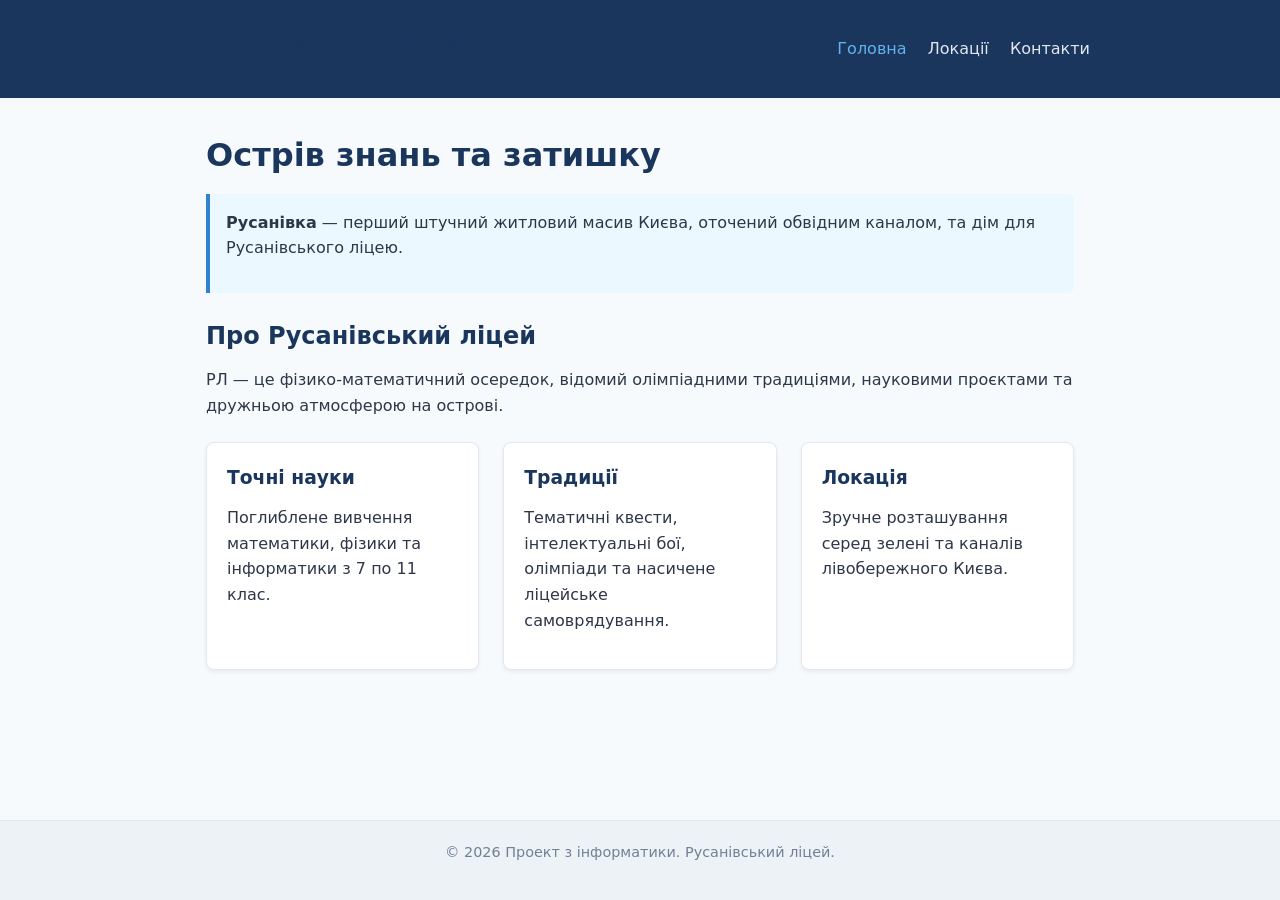
==== index.html @ 9fce975e "add files2" ====
<!DOCTYPE html>
<html lang="uk">
<head>
  <meta charset="UTF-8">
  <meta name="viewport" content="width=device-width, initial-scale=1.0">
  <title>Русанівка та Ліцей | Головна</title>
  <link rel="stylesheet" href="style.css">
</head>
<body>

  <header>
    <div class="header-container">
      <h2>Київська Венеція & РЛ</h2>
      <nav>
        <a href="index.html" class="active">Головна</a>
        <a href="places.html">Локації</a>
        <a href="contacts.html">Контакти</a>
      </nav>
    </div>
  </header>

  <main>
    <h1>Острів знань та затишку</h1>
    <div class="highlight">
      <p><strong>Русанівка</strong> — перший штучний житловий масив Києва, оточений обвідним каналом, та дім для Русанівського ліцею.</p>
    </div>

    <section>
      <h2>Про Русанівський ліцей</h2>
      <p>РЛ — це фізико-математичний осередок, відомий олімпіадними традиціями, науковими проєктами та дружньою атмосферою на острові.</p>
      
      <div class="card-grid">
        <article class="card">
          <h3>Точні науки</h3>
          <p>Поглиблене вивчення математики, фізики та інформатики з 7 по 11 клас.</p>
        </article>
        <article class="card">
          <h3>Традиції</h3>
          <p>Тематичні квести, інтелектуальні бої, олімпіади та насичене ліцейське самоврядування.</p>
        </article>
        <article class="card">
          <h3>Локація</h3>
          <p>Зручне розташування серед зелені та каналів лівобережного Києва.</p>
        </article>
      </div>
    </section>
  </main>

  <footer>
    <p>&copy; 2026 Проект з інформатики. Русанівський ліцей.</p>
  </footer>

</body>
</html>
---- style.css ----
* {
  box-sizing: border-box;
  margin: 0;
  padding: 0;
}

body {
  font-family: system-ui, -apple-system, sans-serif;
  line-height: 1.6;
  color: #2d3748;
  background-color: #f7fafc;
  display: flex;
  flex-direction: column;
  min-height: 100vh;
}

header {
  background: #1a365d;
  color: #fff;
  padding: 1.5rem 1rem;
}

.header-container {
  max-width: 900px;
  margin: 0 auto;
  display: flex;
  justify-content: space-between;
  align-items: center;
  flex-wrap: wrap;
  gap: 1rem;
}

nav a {
  color: #e2e8f0;
  text-decoration: none;
  margin-left: 1rem;
  font-weight: 500;
  transition: color 0.2s ease;
}

nav a:hover,
nav a.active {
  color: #63b3ed;
}

main {
  max-width: 900px;
  margin: 2rem auto;
  padding: 0 1rem;
  flex: 1;
}

h1, h2, h3 {
  color: #1a365d;
  margin-bottom: 0.75rem;
}

p {
  margin-bottom: 1rem;
}

.card-grid {
  display: grid;
  grid-template-columns: repeat(auto-fit, minmax(260px, 1fr));
  gap: 1.5rem;
  margin-top: 1.5rem;
}

.card {
  background: #fff;
  border-radius: 8px;
  padding: 1.25rem;
  box-shadow: 0 2px 4px rgba(0, 0, 0, 0.06);
  border: 1px solid #e2e8f0;
}

.highlight {
  background: #ebf8ff;
  border-left: 4px solid #3182ce;
  padding: 1rem;
  border-radius: 0 6px 6px 0;
  margin-bottom: 1.5rem;
}

/* Форма на сторінці контактів */
form {
  background: #fff;
  padding: 1.5rem;
  border-radius: 8px;
  border: 1px solid #e2e8f0;
  max-width: 500px;
}

.form-group {
  margin-bottom: 1rem;
}

label {
  display: block;
  font-weight: 600;
  margin-bottom: 0.25rem;
}

input, textarea {
  width: 100%;
  padding: 0.5rem;
  border: 1px solid #cbd5e0;
  border-radius: 4px;
  font-family: inherit;
}

button {
  background: #3182ce;
  color: #fff;
  border: none;
  padding: 0.6rem 1.2rem;
  border-radius: 4px;
  cursor: pointer;
  font-weight: 600;
}

button:hover {
  background: #2b6cb0;
}

footer {
  background: #edf2f7;
  text-align: center;
  padding: 1.25rem;
  font-size: 0.9rem;
  color: #718096;
  border-top: 1px solid #e2e8f0;
}
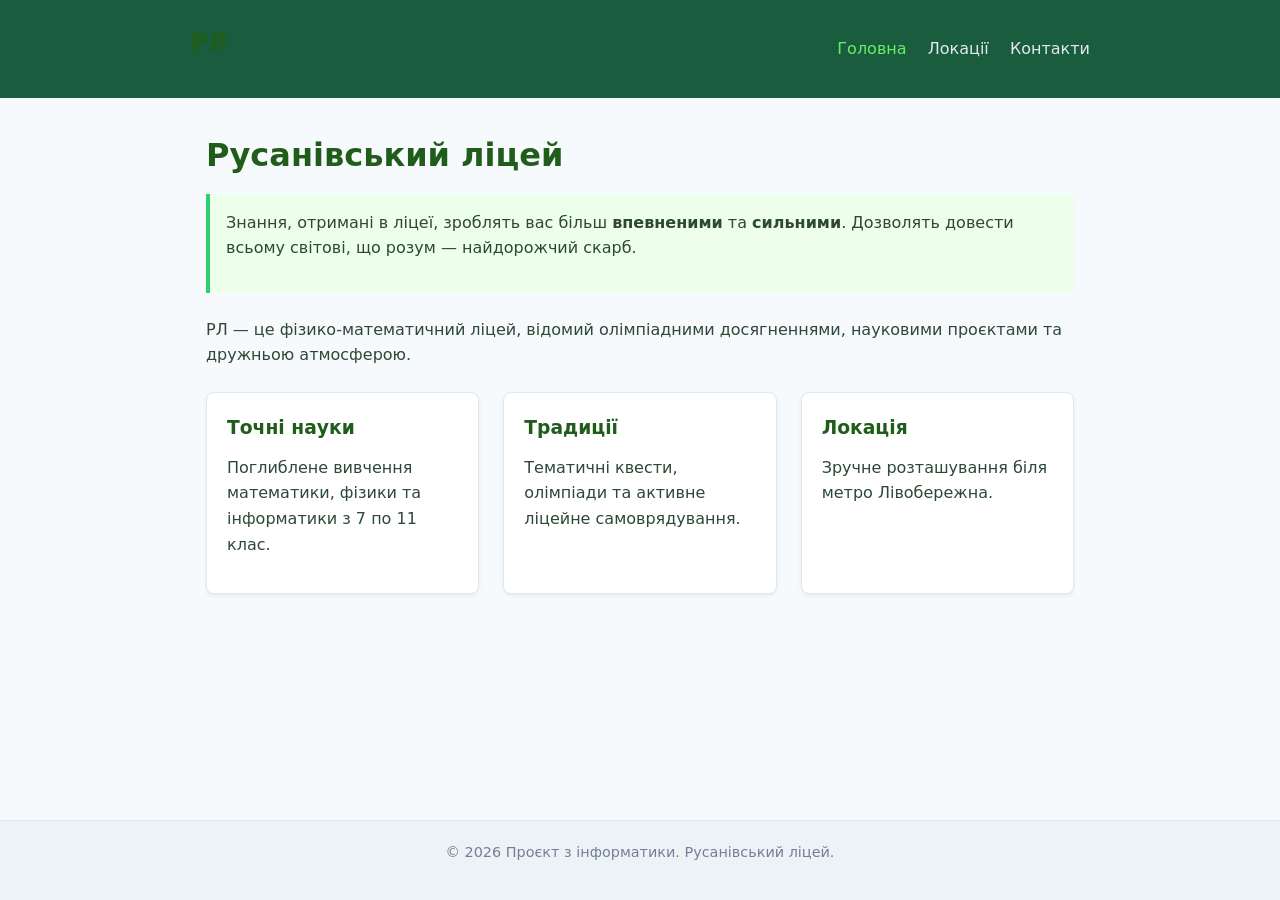
==== commit 58e8e251: "changed1" ====
--- a/index.html
+++ b/index.html
@@ -3,14 +3,14 @@
 <head>
   <meta charset="UTF-8">
   <meta name="viewport" content="width=device-width, initial-scale=1.0">
-  <title>Русанівка та Ліцей | Головна</title>
+  <title>Русанівський Ліцей | Головна</title>
   <link rel="stylesheet" href="style.css">
 </head>
 <body>
 
   <header>
     <div class="header-container">
-      <h2>Київська Венеція & РЛ</h2>
+      <h2>РЛ</h2>
       <nav>
         <a href="index.html" class="active">Головна</a>
         <a href="places.html">Локації</a>
@@ -20,14 +20,13 @@
   </header>
 
   <main>
-    <h1>Острів знань та затишку</h1>
+    <h1>Русанівський ліцей</h1>
     <div class="highlight">
-      <p><strong>Русанівка</strong> — перший штучний житловий масив Києва, оточений обвідним каналом, та дім для Русанівського ліцею.</p>
+      <p>Знання, отримані в ліцеї, зроблять вас більш <strong>впевненими</strong> та <strong>сильними</strong>. Дозволять довести всьому світові, що розум — найдорожчий скарб.</p>
     </div>
 
     <section>
-      <h2>Про Русанівський ліцей</h2>
-      <p>РЛ — це фізико-математичний осередок, відомий олімпіадними традиціями, науковими проєктами та дружньою атмосферою на острові.</p>
+      <p>РЛ — це фізико-математичний ліцей, відомий олімпіадними досягненнями, науковими проєктами та дружньою атмосферою.</p>
       
       <div class="card-grid">
         <article class="card">
@@ -36,18 +35,18 @@
         </article>
         <article class="card">
           <h3>Традиції</h3>
-          <p>Тематичні квести, інтелектуальні бої, олімпіади та насичене ліцейське самоврядування.</p>
+          <p>Тематичні квести, олімпіади та активне ліцейне самоврядування.</p>
         </article>
         <article class="card">
           <h3>Локація</h3>
-          <p>Зручне розташування серед зелені та каналів лівобережного Києва.</p>
+          <p>Зручне розташування біля метро Лівобережна.</p>
         </article>
       </div>
     </section>
   </main>
 
   <footer>
-    <p>&copy; 2026 Проект з інформатики. Русанівський ліцей.</p>
+    <p>&copy; 2026 Проєкт з інформатики. Русанівський ліцей.</p>
   </footer>
 
 </body>
--- a/style.css
+++ b/style.css
@@ -7,7 +7,7 @@
 body {
   font-family: system-ui, -apple-system, sans-serif;
   line-height: 1.6;
-  color: #2d3748;
+  color: #2d4837;
   background-color: #f7fafc;
   display: flex;
   flex-direction: column;
@@ -15,7 +15,7 @@
 }
 
 header {
-  background: #1a365d;
+  background: #1a5d3e;
   color: #fff;
   padding: 1.5rem 1rem;
 }
@@ -40,7 +40,7 @@
 
 nav a:hover,
 nav a.active {
-  color: #63b3ed;
+  color: #68ed63;
 }
 
 main {
@@ -51,7 +51,7 @@
 }
 
 h1, h2, h3 {
-  color: #1a365d;
+  color: #205d1a;
   margin-bottom: 0.75rem;
 }
 
@@ -75,53 +75,15 @@
 }
 
 .highlight {
-  background: #ebf8ff;
-  border-left: 4px solid #3182ce;
+  background: #edffeb;
+  border-left: 4px solid #31ce6d;
   padding: 1rem;
   border-radius: 0 6px 6px 0;
   margin-bottom: 1.5rem;
 }
 
-/* Форма на сторінці контактів */
-form {
-  background: #fff;
-  padding: 1.5rem;
-  border-radius: 8px;
-  border: 1px solid #e2e8f0;
-  max-width: 500px;
-}
 
-.form-group {
-  margin-bottom: 1rem;
-}
 
-label {
-  display: block;
-  font-weight: 600;
-  margin-bottom: 0.25rem;
-}
-
-input, textarea {
-  width: 100%;
-  padding: 0.5rem;
-  border: 1px solid #cbd5e0;
-  border-radius: 4px;
-  font-family: inherit;
-}
-
-button {
-  background: #3182ce;
-  color: #fff;
-  border: none;
-  padding: 0.6rem 1.2rem;
-  border-radius: 4px;
-  cursor: pointer;
-  font-weight: 600;
-}
-
-button:hover {
-  background: #2b6cb0;
-}
 
 footer {
   background: #edf2f7;
